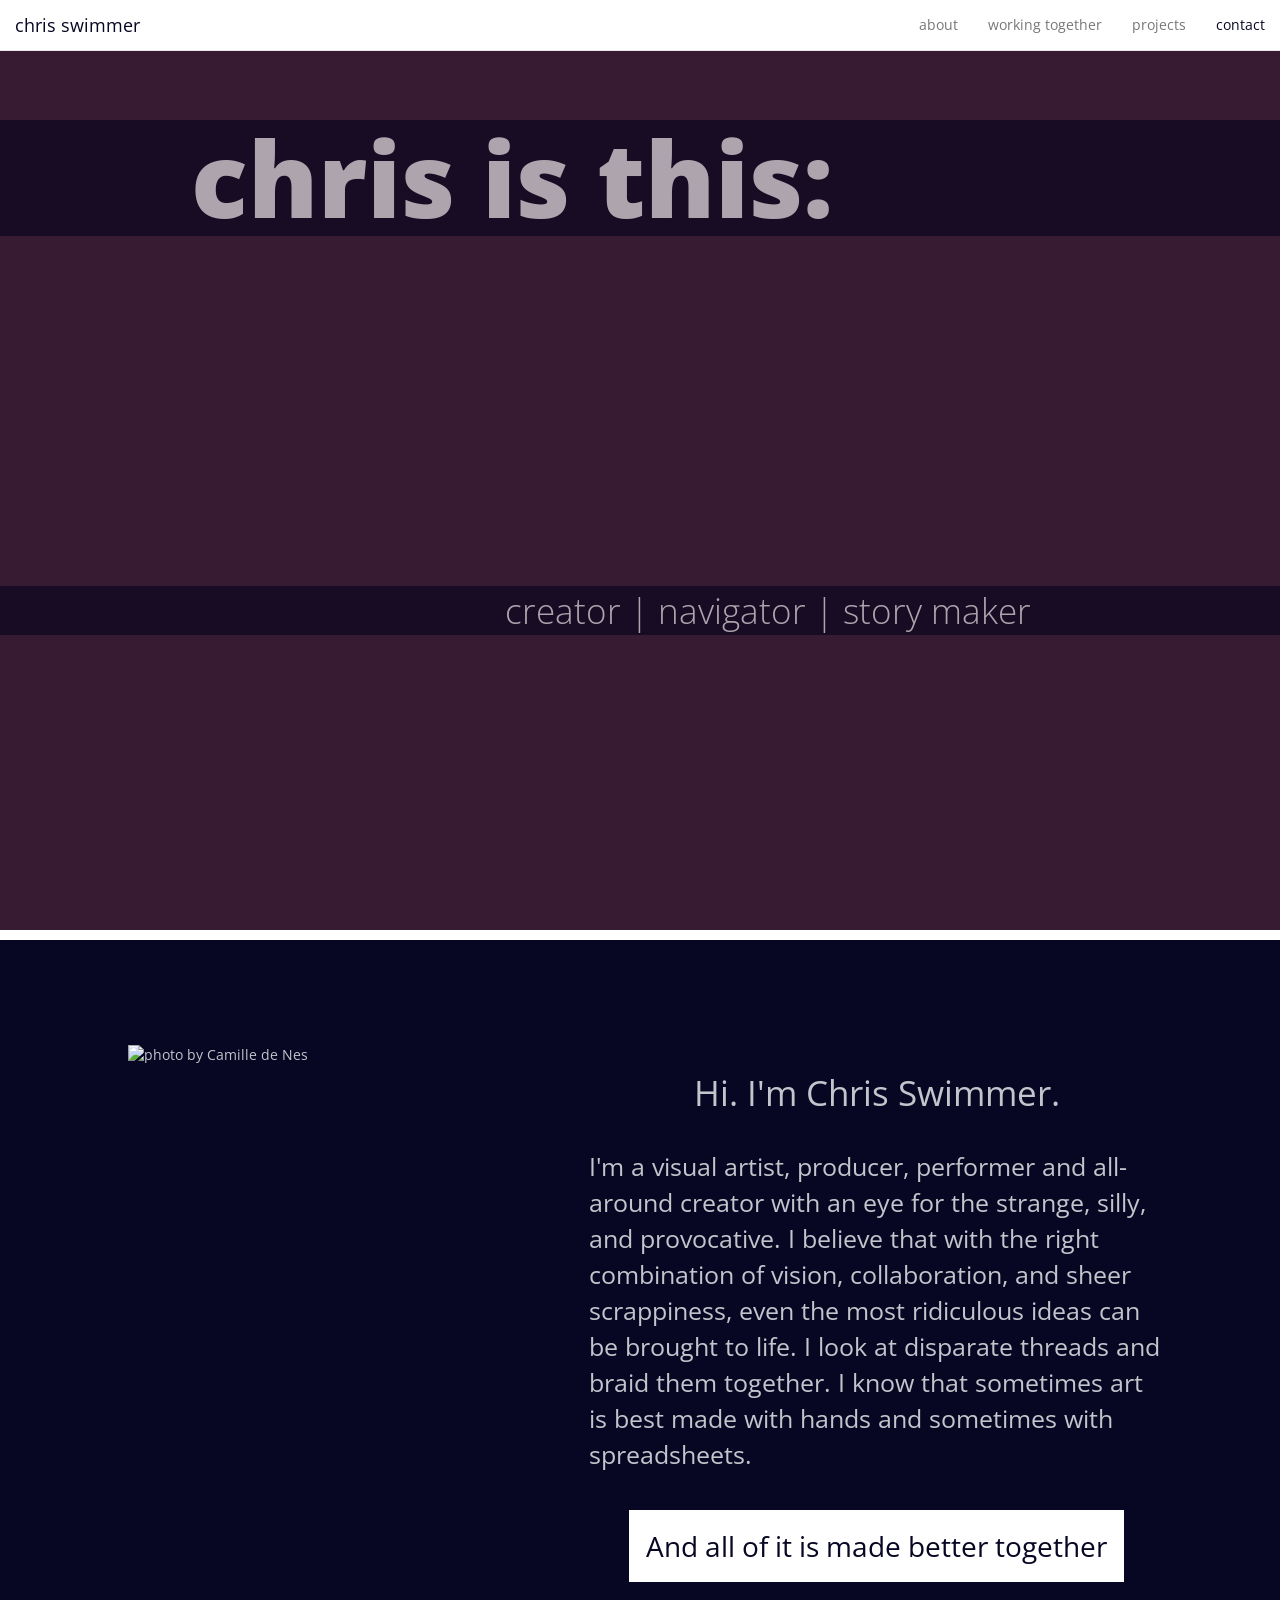
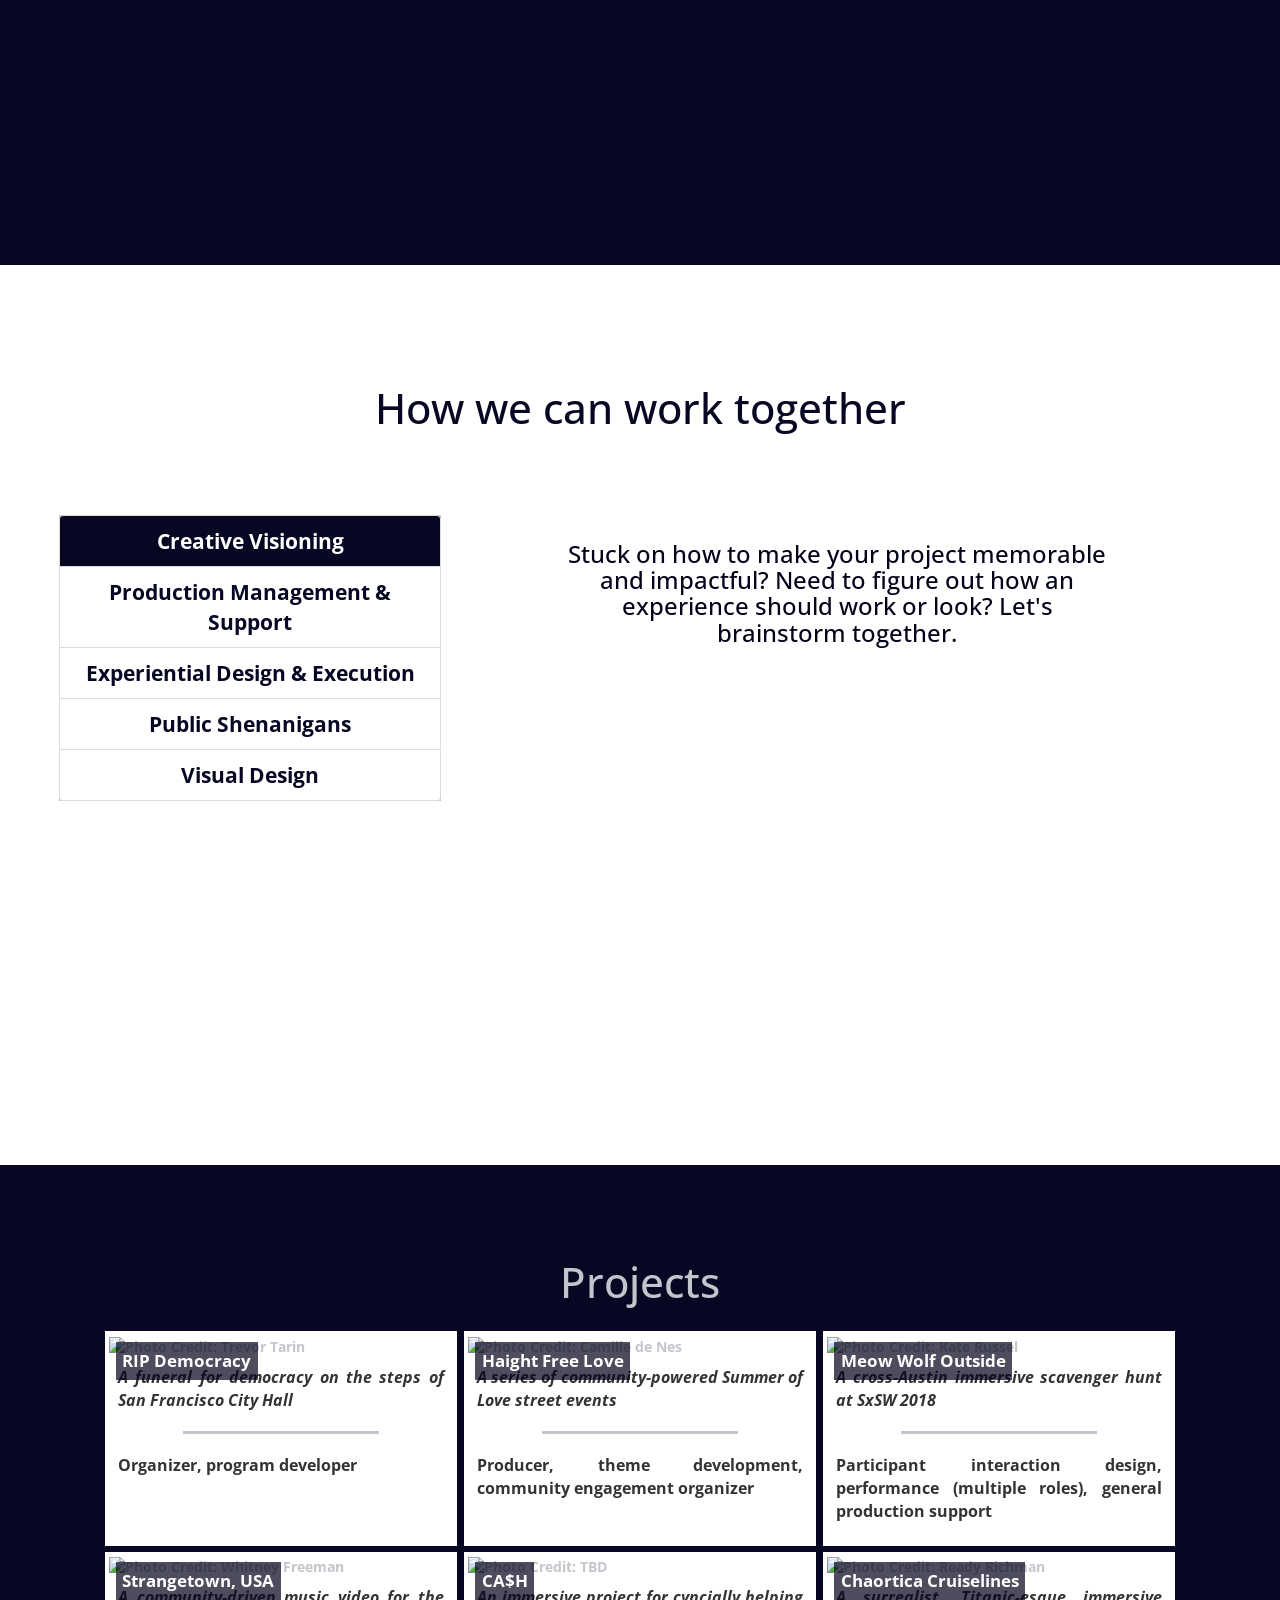
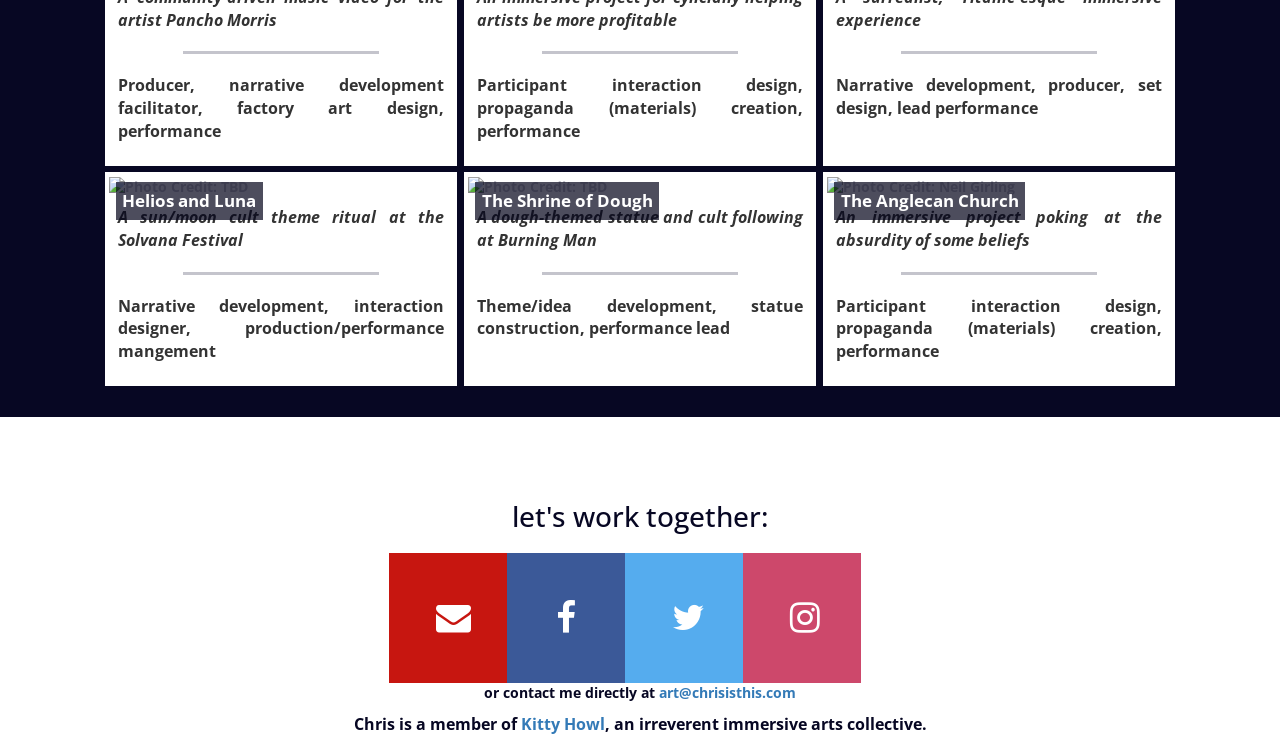
==== index.html @ 11304b09 "Mobile updates" ====
<!doctype html>
<html lang="">
    <head>
        <meta charset="utf-8">
        <meta http-equiv="x-ua-compatible" content="ie=edge">
        <title>Chris Swimmer</title>
        <meta name="description" content="">
        <meta name="viewport" content="width=device-width, initial-scale=1">
        <link rel="stylesheet" href="https://maxcdn.bootstrapcdn.com/bootstrap/3.3.7/css/bootstrap.min.css">
        <link rel="stylesheet" href="https://cdnjs.cloudflare.com/ajax/libs/font-awesome/4.7.0/css/font-awesome.min.css">
        <link rel="stylesheet" href="index.css">
        <style>
            @import url(https://fonts.googleapis.com/css?family=Bree+Serif|Open+Sans|Russo+One|Orbitron:400,900);


        </style>
    </head>
    <body>

      <!-- NAV BAR -->
      <nav class="navbar navbar-default navbar-fixed-top" role="navigation">
        <div class="container-fluid">
          <!-- Brand and toggle get grouped for better mobile display -->
          <div class="navbar-header">
            <button type="button" class="navbar-toggle" data-toggle="collapse" data-target="#navbar-collapse-main">
              <span class="sr-only">Toggle navigation</span>
              <span class="icon-bar"></span>
              <span class="icon-bar"></span>
              <span class="icon-bar"></span>
            </button>
            <a class="navbar-brand" href="#home" style="color: #070723">chris swimmer</a>
          </div>
          <div class="collapse navbar-collapse" id="navbar-collapse-main">
            <ul class="nav navbar-nav navbar-right">
              <li><a href="#about">about</a></li>
              <li><a href="#work-together">working together</a></li>
              <li><a href="#projects">projects</a></li>
              <li><a href="#contact" style="color: #070723">contact</a></li>
            </ul>
          </div><!-- /.navbar-collapse -->
        </div><!-- /.container-fluid -->
      </nav>

      <!-- MAIN -->
      <div class="container-fluid main-bg text-center page-header pad-section" style="position: relative;">
          <div class="band">
            <h1>chris is this:</h1>
          </div>

          <div class="band">
            <p class="lead">creator |  navigator |  story maker</p>
          </div>
      </div>

      <!-- ABOUT -->
      <div id="about" class="pad-section">
          <div class="side-image">
              <img src="https://i.imgur.com/6RZZF9p.jpg" title="photo by Camille de Nes" />
          </div>
          <div class="about-text">
              <p class="text-center about-hi">Hi. I'm Chris Swimmer.</p>
              <br>
              <p class="about-bio">I'm a visual artist, producer, performer and all-around creator with
                      an eye for the strange, silly, and provocative. I believe that with the right
                      combination of vision, collaboration, and sheer scrappiness, even the most ridiculous
                      ideas can be brought to life. <span class="about-extra">I look at disparate threads and braid them together.
                       I know that sometimes art is best made with hands and sometimes with spreadsheets.</span></p>
             <div class="row text-center about-make-div">
               <a class="about-make-together" href="#contact">And all of it is made better together</a>
             </div>
             <div class="row text-center about-make-mobile">
               <a class="about-make-together" href="#contact">Let's work together</a>
             </div>
          </div>
      </div>

      <!-- WORK TOGETHER -->
      <div id="work-together" class="container chaortica-content text-center center-block pad-section row">
        <div class="row text-center fancy-font">
          <div  class="pad-section">
            <div class="container">
              <h2 class="work-header">How we can work together</h2>
              <div class="row">
                <div class="col-sm-4">
                  <ul id="action-steps" class="list-group list-group-flush">
                    <li id="stepOne" onclick="clickHide()" class="list-group-item active-li">Creative Visioning</li>
                    <li id="stepTwo" onclick="clickHide()" class="list-group-item">Production Management & Support</li>
                    <li id="stepThree" onclick="clickHide()" class="list-group-item">Experiential Design & Execution</li>
                    <li id="stepFour" onclick="clickHide()" class="list-group-item">Public Shenanigans</li>
                    <li id="stepFive" onclick="clickHide()" class="list-group-item">Visual Design</li>
                </div>
                <div class="action-detail col-sm-7"style="padding-left: 10%">
                  <div id="stepLongOne" class="display-long">
                    <h3>Stuck on how to make your project memorable and impactful? Need to figure
                    out how an experience should work or look? Let's brainstorm together.</h3>
                  </div>
                  <div id="stepLongTwo" class="display-hide">
                    <h3>The successful execution of a creative project often requires substantial coordination.
                    With my background in business and management, I know how to corral the people, conjure
                    the spreadsheets, and do what it takes to get it done.</h3>
                  </div>
                  <div id="stepLongThree" class="display-hide">
                    <h3>From intimate workshops to large-scale festivals, I thrive on designing experiences
                    that engage and delight participants in unexpected ways. </h3>
                  </div>
                  <div id="stepLongFour" class="display-hide">
                    <h3>Our world is facing innumerable challenges and can be hard to get people's attention
                    on the issues that really matter. Want to engage people publicly and politically?
                    Let's take shenanigans to the streets.</h3>
                  </div>
                  <div id="stepLongFive" class="display-hide">
                    <h3>Illustrations, designs, schematics - I can make pretty things digitally and with my hands</h3>
                  </div>
                </div>
              </div>
            </div>
          </div>
        </div>
      </div>

      <!-- PROJECTS -->
      <div id="projects" class="container chaortica-content text-center center-block row fancy-font">
        <h2 class="text-center">Projects</h2>
        <div class="centered">
            <section class="cards">
                <article class="card">
                  <div class="thumbnail">
                    <div class="thumbnail-container">
                      <div class='img-overlay' style="font-size: 1.2em">RIP Democracy</div>
                        <img src="https://i.imgur.com/WsahVy0.jpg" class="img-thumbnail" title="Photo Credit: Trevor Tarin"/>
                    </div>
                      <div class="caption">
                        <p class="small"><i>A funeral for democracy on the steps of San Francisco City Hall</i> </p>
                        <hr />
                        <p class="small">Organizer, program developer</p>
                    </div>
                  </div>
                </article><!-- /card-four -->

                <article class="card">
                  <div class="thumbnail">
                    <div class="thumbnail-container">
                      <div class='img-overlay' style="font-size: 1.2em">Haight Free Love</div>
                        <img src="https://i.imgur.com/jGo3jaC.png" class="img-thumbnail" title="Photo Credit: Camille de Nes"/>
                    </div>
                      <div class="caption">
                        <p class="small"><i>A series of community-powered Summer of Love street events</i> </p>
                        <hr />
                        <p class="small">Producer, theme development, community engagement organizer</p>
                    </div>
                  </div>
                </article><!-- /card-four -->

                <article class="card">
                  <div class="thumbnail">
                      <div class="thumbnail-container">
                        <div class='img-overlay' style="font-size: 1.2em">Meow Wolf Outside</div>
                        <img src="https://i.imgur.com/01Db3J8.jpg" class="img-thumbnail" title="Photo Credit: Kate Russel" />
                      </div>
                      <div class="caption">
                          <p class="small"><i>A cross-Austin immersive scavenger hunt at SxSW 2018</i> </p>
                          <hr />
                          <p class="small">Participant interaction design, performance (multiple roles), general production support</p>
                      </div>
                  </div>
                </article>

                <article class="card">
                  <div class="thumbnail">
                    <div class="thumbnail-container">
                      <div class='img-overlay' style="font-size: 1.2em">Strangetown, USA</div>
                      <img src="https://i.imgur.com/f7RfK26.jpg" class="img-thumbnail" title="Photo Credit: Whitney Freeman" />
                    </div>
                      <div class="caption">
                        <p class="small"><i>A community-driven music video for the artist Pancho Morris</i> </p>
                        <hr />
                        <p class="small">Producer, narrative development facilitator, factory art design, performance</p>
                    </div>
                  </div>
                </article>

                <article class="card">
                  <div class="thumbnail">
                    <div class="thumbnail-container">
                      <div class='img-overlay' style="font-size: 1.2em">CA$H</div>
                      <img src="https://i.imgur.com/DBPDEEJ.png" class="img-thumbnail" title="Photo Credit: TBD"/>
                    </div>
                      <div class="caption">
                        <p class="small"><i>An immersive project for cyncially helping artists be more profitable</i> </p>
                        <hr />
                        <p class="small">Participant interaction design, propaganda (materials) creation, performance</p>
                    </div>
                  </div>
                </article><!-- /card-three -->

                <article class="card">
                  <div class="thumbnail">
                    <div class="thumbnail-container">
                      <div class='img-overlay' style="font-size: 1.2em">Chaortica Cruiselines</div>
                      <img src="https://i.imgur.com/bv3lKNC.png" class="img-thumbnail" title="Photo Credit: Ready Richman" />
                    </div>
                      <div class="caption">
                        <p class="small"><i>A surrealist, Titanic-esque immersive experience</i> </p>
                        <hr />
                        <p class="small">Narrative development, producer, set design, lead performance</p>
                    </div>
                  </div>
                </article><!-- /card-four -->

                <article class="card">
                  <div class="thumbnail">

                    <div class="thumbnail-container">
                      <div class='img-overlay' style="font-size: 1.2em">Helios and Luna</div>
                      <img src="https://i.imgur.com/wAvqrvm.jpg" class="img-thumbnail" title="Photo Credit: TBD"/>

                    </div>

                      <div class="caption">

                        <p class="small"><i>A sun/moon cult theme ritual at the Solvana Festival</i> </p>
                        <hr />
                        <p class="small">Narrative development, interaction designer, production/performance mangement</p>
                    </div>
                  </div>
                </article><!-- /card-four -->

                <article class="card">
                  <div class="thumbnail">
                    <div class="thumbnail-container">
                      <div class='img-overlay' style="font-size: 1.2em">The Shrine of Dough</div>
                      <img src="https://i.imgur.com/mzwoE7Z.jpg" class="img-thumbnail" title="Photo Credit: TBD" />

                    </div>

                      <div class="caption">

                          <p class="small"><i>A dough-themed statue and cult following at Burning Man</i> </p>
                          <hr />
                          <p class="small">Theme/idea development, statue construction, performance lead</p>
                      </div>
                  </div>
                </article><!-- /card-four -->

                <article class="card">
                  <div class="thumbnail">
                    <div class="thumbnail-container">
                      <div class='img-overlay' style="font-size: 1.2em">The Anglecan Church</div>
                      <img src="https://i.imgur.com/uq4w7li.jpg" class="img-thumbnail" title="Photo Credit: Neil Girling"/>

                    </div>

                      <div class="caption">

                          <p class="small"><i>An immersive project poking at the absurdity of some beliefs</i> </p>
                          <hr />
                          <p class="small">Participant interaction design, propaganda (materials) creation, performance</p>
                      </div>
                  </div>
                </article><!-- /card-four -->

                <!--- old stuff
                <article class="card">
                  <div class="thumbnail">
                    <div class="thumbnail-container">
                      <div class='img-overlay' style="font-size: 1.2em">No Party Party</div>
                      <img src="https://i.imgur.com/FfbdrDC.jpg" class="img-thumbnail" alt="Photo Credit: Ad Naka" />

                    </div>

                      <div class="caption">

                          <p class="small"><i>An immersive project for a Take 3 event</i> </p>
                          <hr />
                          <p class="small">Participant interaction design, propaganda (materials) creation, performance</p>
                      </div>
                  </div>
                </article>
                -->
            </section>
        </div>
      </div>

      <!-- CONTACT -->
      <div id="contact" class="container chaortica-content text-center center-block row fancy-font">
          <div >
            <h2 class="text-center">let's work together:</h2>
            <div class="row centered contact-row">
              <a href="mailto:art@chrisisthis.com" class="fa fa-envelope"></a>
              <a href="https://www.facebook.com/chrisrswimmer" class="fa fa-facebook"></a>
              <a href="https://twitter.com/chrisrswimmer" class="fa fa-twitter"></a>
              <a href="https://www.instagram.com/chris_isthis" class="fa fa-instagram"></a>
            </div>
            <div class="text-center">
              <p class="fancy-font">or contact me directly at <a href="mailto:art@chrisisthis.com">art@chrisisthis.com</a></p>
            </div>
          </div>

          <!-- Footer -->
          <div>
              <p class="small text-muted text-center">
                  Chris is a member of <a href="http://kittyhowl.com" target="_blank">Kitty Howl</a>, an irreverent immersive arts collective.
              </p>
          </div>

        </div>



      <!-- Scripts -->
      <script src='https://cdnjs.cloudflare.com/ajax/libs/jquery/3.2.1/jquery.min.js'></script>
      <script src="https://maxcdn.bootstrapcdn.com/bootstrap/3.3.7/js/bootstrap.min.js"></script>
      <script  src="index.js"></script>

    </body>
</html>
---- index.css ----
html, body {
  font-family: "Open Sans",Helvetica,Arial,sans-serif;
  font-weight: 400;
  color: #c4c4cc;
  background-color: #070723;
  height: 100%;
}

.chaortica-content {
    padding: 20px 50px 0 50px;
    text-align: justify;
    font-size: 1.5em;
    font-weight: 400;
}

.thumbnail {
  margin-bottom: 0px;
  border-radius: 0px;
  border: none;
}
.col-xs-6, .col-sm-4, .col-md-4 {
  padding-left: 4px;
  padding-right: 4px;
  padding-bottom: 8px;
}
.img-thumbnail {
  padding: 0px;
  border: none;
  border-radius: 0px;
}


/******* UNIVERSAL *******/
.main-bg {
    color: white;
    height: 500px;
    width: 100%;
    font-family: 'Open Sans', sans-serif !important;
    /*text-shadow: -2px -2px 0 black, 2px -2px 0 black, -2px 2px 0 black, 2px 2px 0 black;*/
    background: url(https://i.imgur.com/YHAwYdI.png?1);
    background-size: cover;
    background-repeat: no-repeat;
    background-position: 50% 50%;
    padding: 40px 50px 50px 50px;
    background-color: #361B32;
    border-bottom: 10px solid #ffffff;
    border-top: 10px solid #c4c4cc;
}

  h1 {
      font-size: 7.5em;
      font-weight: 900;
      color: #fff ; /* same as background */
      /*background: #1a1a1a;*/
      -webkit-background-clip: text;
      -webkit-text-stroke: 5px transparent;
      opacity: 1;
      padding-right: 20%
  }
  hr {
      background: #c4c4cc;
      height: 3px;
      border: none;
      width: 60%;
  }
  .fancy-font {
      font-family: 'Open Sans', sans-serif;
      font-size: 1em;
      font-weight: bold;
  }
  h2 {
    font-size: 2em;
    padding-bottom: 0.4em;
  }
  .pad-section {
    padding: 50px 0;
    height: 100%
  }
  .navbar {
    background: white;
    color: #070723
  }


/******* MAIN *******/

  .band {
    width: 100%;
    background-color: #03031a;
    opacity: 0.6;
  }
  p.lead {
      margin-top: 10em;
      font-size: 3.5rem;
      padding-left: 20%
  }
  p.small {
      font-size: 1.6rem;
  }



/******* ABOUT *******/
  #about {
      width: 100%;
      display: inline-block;
      padding-left: 10%
  }
  #about .about-text {
      width: 60%;
      height: auto;
      float: left;
      padding-left: 10%;
      padding-top: 5%

  }
  #about .about-text h3 {
      margin: 0;
      padding: 0;
      display: block;
      text-align: center
  }
  #about .about-hi {
    font-size: 2.5em
  }
  #about .about-bio {
    font-size: 1.8em;
    padding-bottom: 1em
  }
  #about .side-image {
      width: 30%;
      height: 100%;
      float: left;
      padding-top: 3%
  }

  #about .side-image img {
    display: block;
    height: auto;
    max-width: 100%;
  }
  #about .about-make-div {
    margin-top: 5%
  }
  #about .about-make-together {
    font-size: 2em;
    border: 3px solid #ffffff;
    padding: 0.5em;
    color:#070723;
    background-color: #ffffff;
    border-radius: none !important
  }
  #about .about-make-together:hover {
    background-color: #c4c4cc;
    cursor: pointer;
    text-decoration: none;
    color: #03031a
  }
  #about .about-make-mobile {
    display: none;
  }
  .something-weird {
    color: #c4c4cc;
    font-size: 1em;
  }
  .something-weird:hover {
    text-decoration: none;
    color: #03031a
    border: 5px solid #ffffff;
    padding: 0px -5px 0px -5px;
  }



/******* WORK TOGETHER *******/
 #work-together {
   background-color: #ffffff;
   width: 100%;
   color: #070723
 }
  #action-steps {
    margin-top: 15%;
    background-color: #c4c4cc;
    color: #070723;
  }
  .active-li {
    background-color: #070723 !important;
    color: #ffffff;
  }
  .display-long {
    display: block;
    margin-top: 15%;
    color: #03031a
  }
  .display-hide {
    display: none;
  }
  .subtext {
    padding-bottom: 5%
  }
  #work-together div div ul li {
    cursor: pointer
  }



/******* PROJECTS *******/

  .cards {
    display: flex;
    flex-wrap: wrap;
    justify-content: space-between;
  }
  .card {
    background-color: white;
    margin-bottom: 0.4em;
  }

  .img-overlay {
    position: absolute;
    padding: 0.4em;
    margin-left: 0.4em;
    margin-top: 0.4em;
    color: #fff;
    background-color: #03031a;
    opacity: 0.7;

  }
  #projects h2 {
    font-size: 3em;
    padding-top: 5%
  }


/******* CONTACT *******/

.fa {
    padding: 4%;
    font-size: 2.5em !important;
    width: 10%;

    text-align: center;
    text-decoration: none;
}
.fa:hover {
    opacity: 0.7;
    color: black;
    text-decoration: none;
}
.fa-envelope {
    background: #c71610;
    color: white;
}
.fa-facebook {
    background: #3B5998;
    color: white;
}
.fa-twitter {
  background: #55ACEE;
  color: white;
}
.fa-instagram {
  background: #cd486b;
  color: white;
}
#contact {
  background: #ffffff;
  width: 100%;
  margin-top: 2%;
  padding-top: 5%;
}
.centered {
  display:flex;
  justify-content: center;
  align-items:center;
  width:100%
}
#contact div p, #contact div h2 {
  color: #070723 !important;
}


/******* MOBILE *******/

  /* Medium Screen */
  @media screen and (min-width: 35em) and (max-width: 60em) {
    .card {
      flex: 0 1 calc(50% - 0.1em);
    }
    .fa {
      font-size: 1em;
    }
    h1 {
      font-size: 7em;
      padding-right: 0;
    }
    p.lead {
      margin-top: 11em;
      font-size: 3rem;
      padding-left:0
    }
  }
  /* Small Screen */
  @media screen and (max-width: 35em) {
    .card {
      flex: 0 1 calc(100% - 0.1em);
    }
    .fa {
      font-size: 0.7em;
    }
    h1 {
      font-size: 7em;
      padding-right: 0;
    }

    p.lead {
      margin-top: 12em;
      font-size: 2rem;
      padding-left:0
    }
    #about .about-hi {
      font-size: 1.5em !important
    }
    #about .about-make-div {
      display: none;
    }
    #about .about-make-mobile {
      display: inline-block;
    }
    #about .about-make-together {
      font-size: 1.2em;
      margin-left: 2em;
    }
    #about .about-bio {
      font-size: 1.2em;
      padding-bottom: 4em
    }
    #about .about-extra{
      display: none
    }
    #about .side-image {
      display: none
    }
    #about .about-text {
      width: 90%
    }
    #work-together {
      padding-top:0px;
    }
    .work-header {
      font-size: 1.2em;
      width: 95%;
      margin-top: -5%;
      margin-bottom: -10%
    }
    #action-steps {
      font-size: .8em
    }
    .action-detail {
      width: 95%;
      padding-left: 7% !important;
      margin-top: -25px;
    }
    .action-detail .display-long {
      margin-top: 0px
    }

    .action-detail div h3 {
      padding-top: 0px;
      font-size: 0.7em
    }
    #projects h2 {
      font-size: 2em
    }
    .fa {
        padding:10%;

        font-size: 1.5em !important;
        width: 30%;

    }
    .contact-row {
      margin-left: 2%
    }

  }
  /* Large Screen -- for the cards only*/
  @media screen and (min-width: 60em) {
     .card {
       flex: 0 1 calc(33% - 0.1em);
     }
     .fa {
       font-size: 1.5em;
     }
  }
  @media(max-width: 500px) {
      .main-bg h1 {
          font-size: 3em;
      }
  }
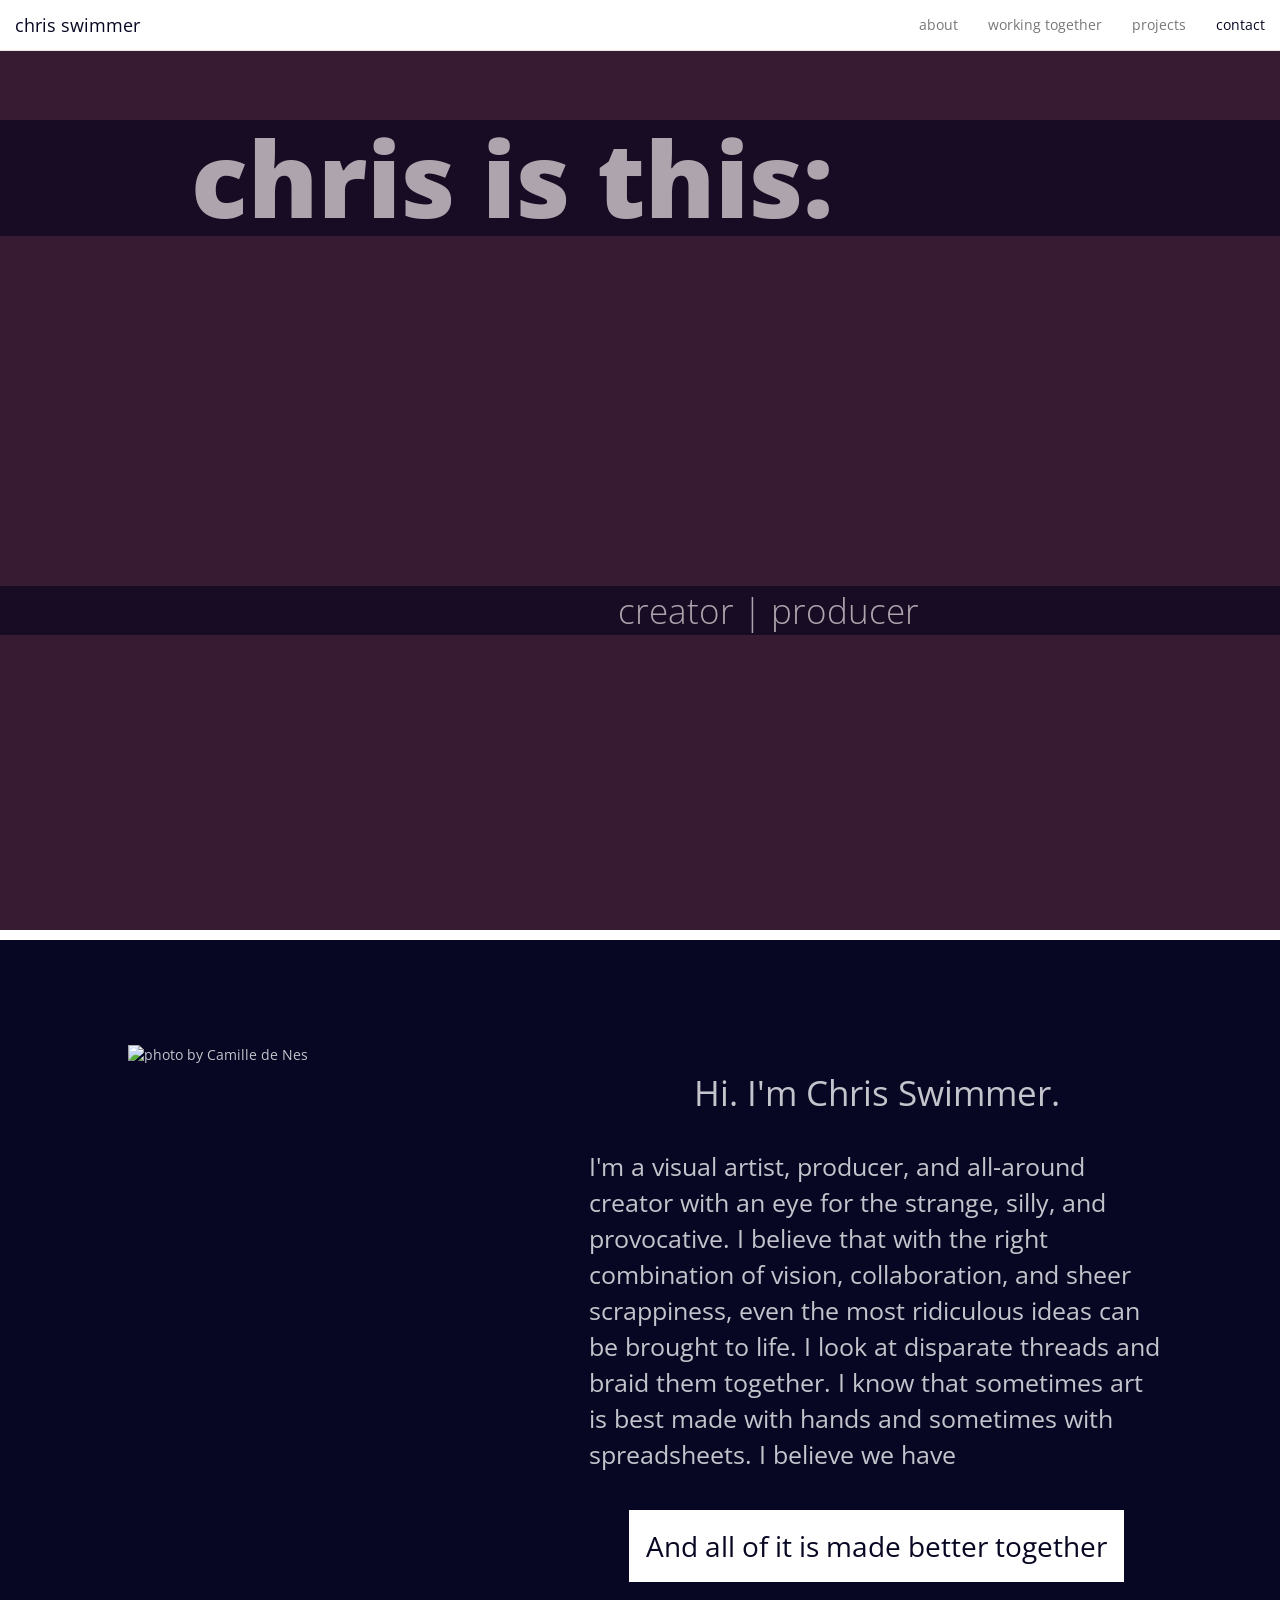
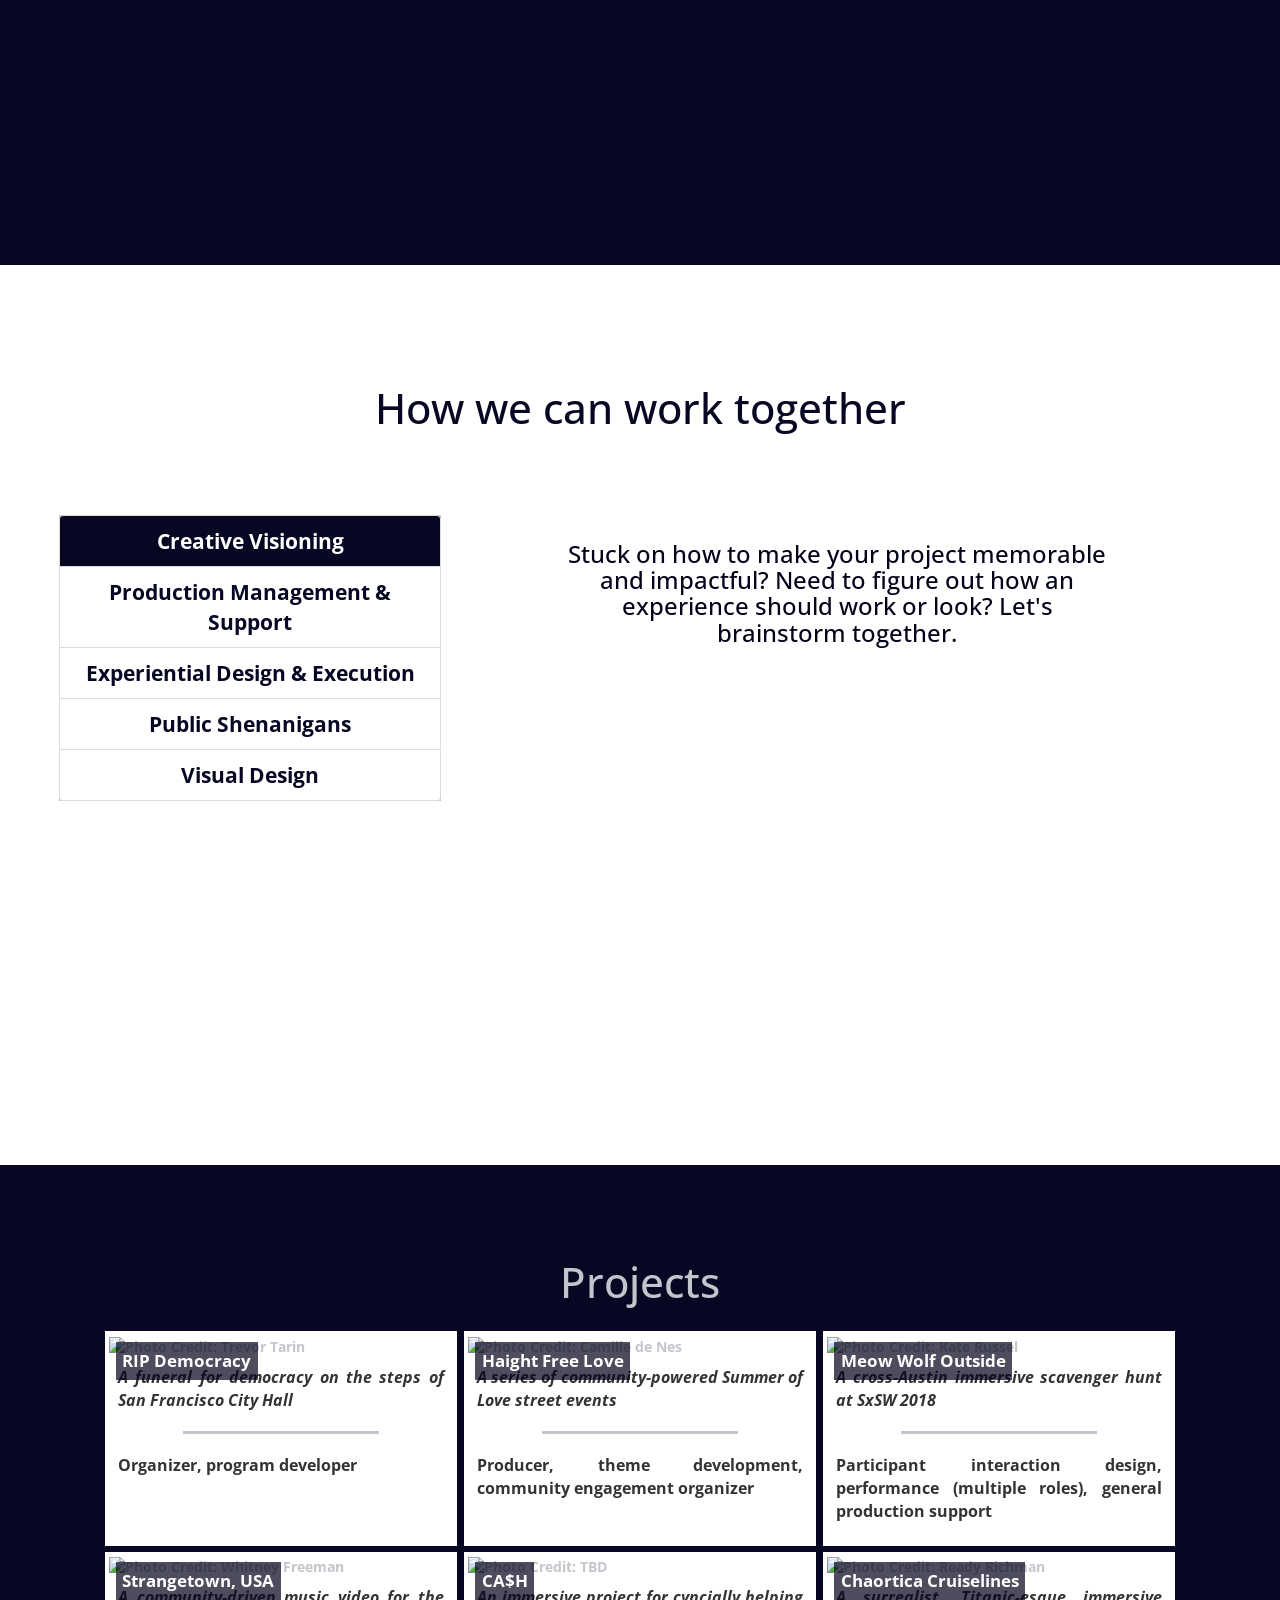
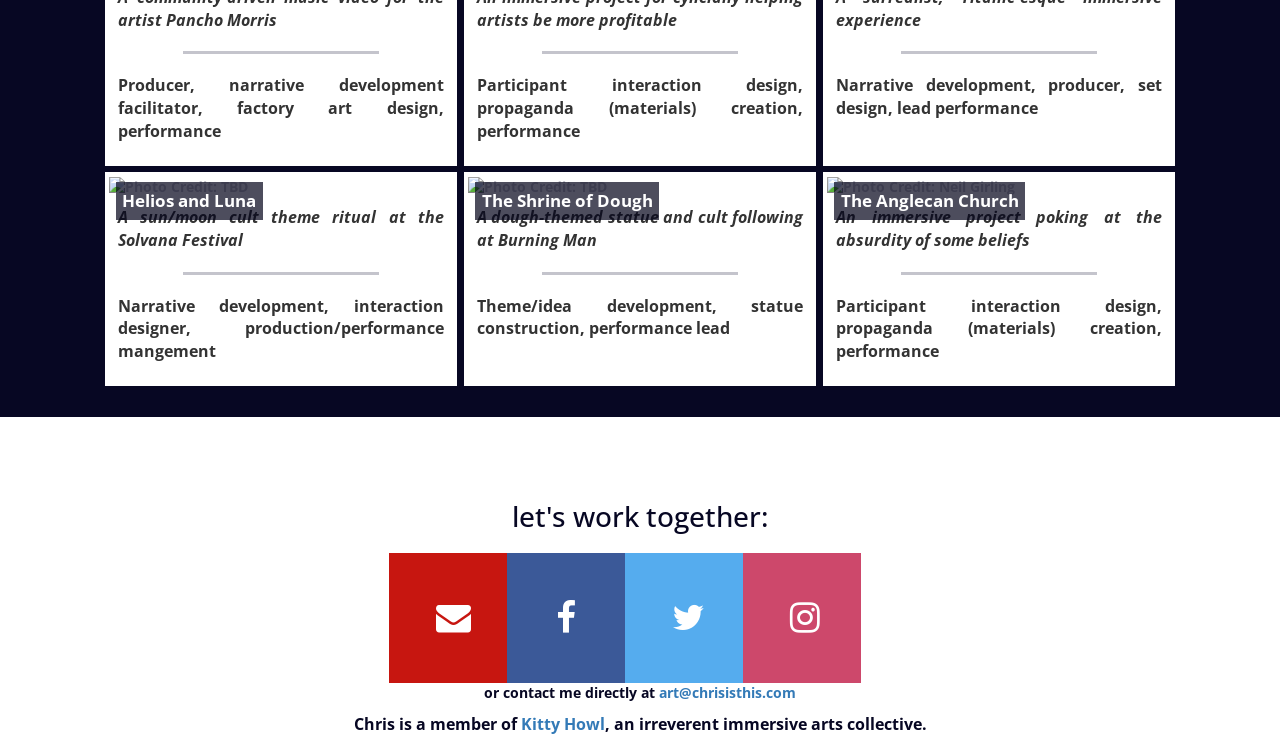
==== commit 818c969c: "Update index.html" ====
--- a/index.html
+++ b/index.html
@@ -14,6 +14,16 @@
 
 
         </style>
+        <!-- Global site tag (gtag.js) - Google Analytics -->
+<script async src="https://www.googletagmanager.com/gtag/js?id=UA-46108333-1"></script>
+<script>
+  window.dataLayer = window.dataLayer || [];
+  function gtag(){dataLayer.push(arguments);}
+  gtag('js', new Date());
+
+  gtag('config', 'UA-46108333-1');
+</script>
+
     </head>
     <body>
 
@@ -48,7 +58,7 @@
           </div>
 
           <div class="band">
-            <p class="lead">creator |  navigator |  story maker</p>
+            <p class="lead">creator | producer</p>
           </div>
       </div>
 
@@ -60,11 +70,11 @@
           <div class="about-text">
               <p class="text-center about-hi">Hi. I'm Chris Swimmer.</p>
               <br>
-              <p class="about-bio">I'm a visual artist, producer, performer and all-around creator with
+              <p class="about-bio">I'm a visual artist, producer, and all-around creator with
                       an eye for the strange, silly, and provocative. I believe that with the right
                       combination of vision, collaboration, and sheer scrappiness, even the most ridiculous
                       ideas can be brought to life. <span class="about-extra">I look at disparate threads and braid them together.
-                       I know that sometimes art is best made with hands and sometimes with spreadsheets.</span></p>
+                       I know that sometimes art is best made with hands and sometimes with spreadsheets. I believe we have </span></p>
              <div class="row text-center about-make-div">
                <a class="about-make-together" href="#contact">And all of it is made better together</a>
              </div>
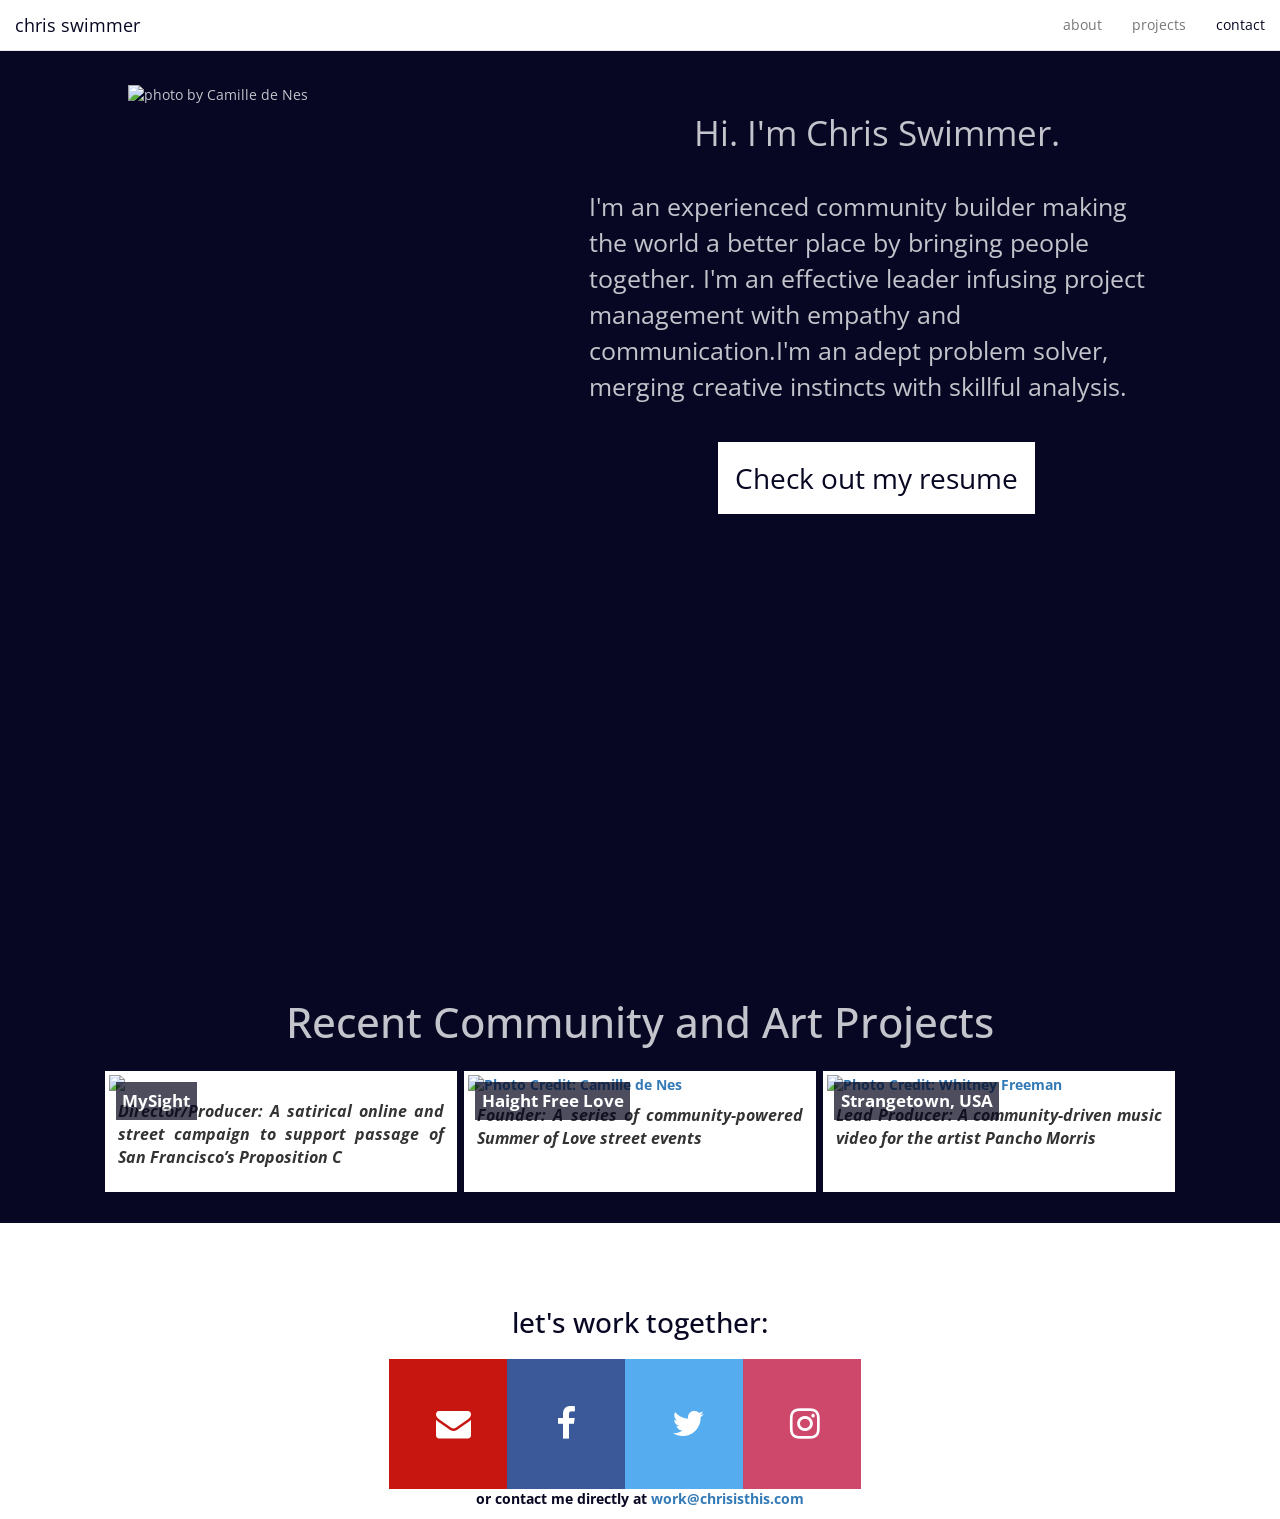
==== commit 54575140: "simplifying for worksies" ====
--- a/index.html
+++ b/index.html
@@ -43,7 +43,6 @@
           <div class="collapse navbar-collapse" id="navbar-collapse-main">
             <ul class="nav navbar-nav navbar-right">
               <li><a href="#about">about</a></li>
-              <li><a href="#work-together">working together</a></li>
               <li><a href="#projects">projects</a></li>
               <li><a href="#contact" style="color: #070723">contact</a></li>
             </ul>
@@ -51,7 +50,7 @@
         </div><!-- /.container-fluid -->
       </nav>
 
-      <!-- MAIN -->
+      <!-- MAIN
       <div class="container-fluid main-bg text-center page-header pad-section" style="position: relative;">
           <div class="band">
             <h1>chris is this:</h1>
@@ -61,7 +60,7 @@
             <p class="lead">creator | producer</p>
           </div>
       </div>
-
+-->
       <!-- ABOUT -->
       <div id="about" class="pad-section">
           <div class="side-image">
@@ -70,13 +69,12 @@
           <div class="about-text">
               <p class="text-center about-hi">Hi. I'm Chris Swimmer.</p>
               <br>
-              <p class="about-bio">I'm a visual artist, producer, and all-around creator with
-                      an eye for the strange, silly, and provocative. I believe that with the right
-                      combination of vision, collaboration, and sheer scrappiness, even the most ridiculous
-                      ideas can be brought to life. <span class="about-extra">I look at disparate threads and braid them together.
-                       I know that sometimes art is best made with hands and sometimes with spreadsheets. I believe we have </span></p>
+              <p class="about-bio">I'm an experienced community builder making the world a better
+                place by bringing people together. I'm an effective leader infusing project
+                management with empathy and communication.I'm an adept problem solver,
+                merging creative instincts with skillful analysis.</p>
              <div class="row text-center about-make-div">
-               <a class="about-make-together" href="#contact">And all of it is made better together</a>
+               <a class="about-make-together" href="https://drive.google.com/open?id=1eiIlOdvrQEKPHcIy501SNsIRYKBj__Rt">Check out my resume</a>
              </div>
              <div class="row text-center about-make-mobile">
                <a class="about-make-together" href="#contact">Let's work together</a>
@@ -84,7 +82,7 @@
           </div>
       </div>
 
-      <!-- WORK TOGETHER -->
+      <!-- WORK TOGETHER
       <div id="work-together" class="container chaortica-content text-center center-block pad-section row">
         <div class="row text-center fancy-font">
           <div  class="pad-section">
@@ -127,22 +125,22 @@
           </div>
         </div>
       </div>
-
+-->
       <!-- PROJECTS -->
       <div id="projects" class="container chaortica-content text-center center-block row fancy-font">
-        <h2 class="text-center">Projects</h2>
+        <h2 class="text-center">Recent Community and Art Projects</h2>
         <div class="centered">
             <section class="cards">
                 <article class="card">
                   <div class="thumbnail">
                     <div class="thumbnail-container">
-                      <div class='img-overlay' style="font-size: 1.2em">RIP Democracy</div>
-                        <img src="https://i.imgur.com/WsahVy0.jpg" class="img-thumbnail" title="Photo Credit: Trevor Tarin"/>
-                    </div>
-                      <div class="caption">
-                        <p class="small"><i>A funeral for democracy on the steps of San Francisco City Hall</i> </p>
-                        <hr />
-                        <p class="small">Organizer, program developer</p>
+                      <div class='img-overlay' style="font-size: 1.2em">MySight</div>
+                        <a href="http://mysight.me"><img src="https://i.imgur.com/Ifyb21m.png" class="img-thumbnail"/></a>
+                    </div>
+                      <div class="caption">
+                        <p class="small"><i>Director/Producer: A satirical online and street campaign to support passage of San Francisco’s Proposition C
+</i> </p>
+
                     </div>
                   </div>
                 </article><!-- /card-four -->
@@ -151,16 +149,15 @@
                   <div class="thumbnail">
                     <div class="thumbnail-container">
                       <div class='img-overlay' style="font-size: 1.2em">Haight Free Love</div>
-                        <img src="https://i.imgur.com/jGo3jaC.png" class="img-thumbnail" title="Photo Credit: Camille de Nes"/>
-                    </div>
-                      <div class="caption">
-                        <p class="small"><i>A series of community-powered Summer of Love street events</i> </p>
-                        <hr />
-                        <p class="small">Producer, theme development, community engagement organizer</p>
+                        <a href="https://www.facebook.com/HaightFreeLove/"><img src="https://i.imgur.com/jGo3jaC.png" class="img-thumbnail" title="Photo Credit: Camille de Nes"/></a>
+                    </div>
+                      <div class="caption">
+                        <p class="small"><i>Founder: A series of community-powered Summer of Love street events</i> </p>
+
                     </div>
                   </div>
                 </article><!-- /card-four -->
-
+<!-- /card-four
                 <article class="card">
                   <div class="thumbnail">
                       <div class="thumbnail-container">
@@ -173,22 +170,21 @@
                           <p class="small">Participant interaction design, performance (multiple roles), general production support</p>
                       </div>
                   </div>
+                </article> -->
+
+                <article class="card">
+                  <div class="thumbnail">
+                    <div class="thumbnail-container">
+                      <div class='img-overlay' style="font-size: 1.2em">Strangetown, USA</div>
+                      <a href="http://strangetownusa.com"><img src="https://i.imgur.com/f7RfK26.jpg" class="img-thumbnail" title="Photo Credit: Whitney Freeman" /></a>
+                    </div>
+                      <div class="caption">
+                        <p class="small"><i>Lead Producer: A community-driven music video for the artist Pancho Morris</i> </p>
+
+                    </div>
+                  </div>
                 </article>
-
-                <article class="card">
-                  <div class="thumbnail">
-                    <div class="thumbnail-container">
-                      <div class='img-overlay' style="font-size: 1.2em">Strangetown, USA</div>
-                      <img src="https://i.imgur.com/f7RfK26.jpg" class="img-thumbnail" title="Photo Credit: Whitney Freeman" />
-                    </div>
-                      <div class="caption">
-                        <p class="small"><i>A community-driven music video for the artist Pancho Morris</i> </p>
-                        <hr />
-                        <p class="small">Producer, narrative development facilitator, factory art design, performance</p>
-                    </div>
-                  </div>
-                </article>
-
+<!-- /card-fou
                 <article class="card">
                   <div class="thumbnail">
                     <div class="thumbnail-container">
@@ -201,8 +197,8 @@
                         <p class="small">Participant interaction design, propaganda (materials) creation, performance</p>
                     </div>
                   </div>
-                </article><!-- /card-three -->
-
+                </article>/card-three -->
+<!-- /card-four
                 <article class="card">
                   <div class="thumbnail">
                     <div class="thumbnail-container">
@@ -215,8 +211,8 @@
                         <p class="small">Narrative development, producer, set design, lead performance</p>
                     </div>
                   </div>
-                </article><!-- /card-four -->
-
+                </article> /card-four -->
+<!-- /card-four
                 <article class="card">
                   <div class="thumbnail">
 
@@ -233,7 +229,8 @@
                         <p class="small">Narrative development, interaction designer, production/performance mangement</p>
                     </div>
                   </div>
-                </article><!-- /card-four -->
+                </article> /card-four -->
+                <!-- /card-four
 
                 <article class="card">
                   <div class="thumbnail">
@@ -245,13 +242,12 @@
 
                       <div class="caption">
 
-                          <p class="small"><i>A dough-themed statue and cult following at Burning Man</i> </p>
-                          <hr />
-                          <p class="small">Theme/idea development, statue construction, performance lead</p>
-                      </div>
-                  </div>
-                </article><!-- /card-four -->
-
+                          <p class="small"><i>Project Lead: A dough-themed statue and cult following at Burning Man</i> </p>
+
+                      </div>
+                  </div>
+                </article> /card-four -->
+<!-- /card-four
                 <article class="card">
                   <div class="thumbnail">
                     <div class="thumbnail-container">
@@ -267,7 +263,7 @@
                           <p class="small">Participant interaction design, propaganda (materials) creation, performance</p>
                       </div>
                   </div>
-                </article><!-- /card-four -->
+                </article> -->
 
                 <!--- old stuff
                 <article class="card">
@@ -296,24 +292,24 @@
           <div >
             <h2 class="text-center">let's work together:</h2>
             <div class="row centered contact-row">
-              <a href="mailto:art@chrisisthis.com" class="fa fa-envelope"></a>
+              <a href="mailto:work@chrisisthis.com" class="fa fa-envelope"></a>
               <a href="https://www.facebook.com/chrisrswimmer" class="fa fa-facebook"></a>
               <a href="https://twitter.com/chrisrswimmer" class="fa fa-twitter"></a>
               <a href="https://www.instagram.com/chris_isthis" class="fa fa-instagram"></a>
             </div>
             <div class="text-center">
-              <p class="fancy-font">or contact me directly at <a href="mailto:art@chrisisthis.com">art@chrisisthis.com</a></p>
+              <p class="fancy-font">or contact me directly at <a href="mailto:work@chrisisthis.com">work@chrisisthis.com</a></p>
             </div>
           </div>
 
-          <!-- Footer -->
+          <!-- Footer
           <div>
               <p class="small text-muted text-center">
                   Chris is a member of <a href="http://kittyhowl.com" target="_blank">Kitty Howl</a>, an irreverent immersive arts collective.
               </p>
           </div>
 
-        </div>
+        </div> --->
 
 
 
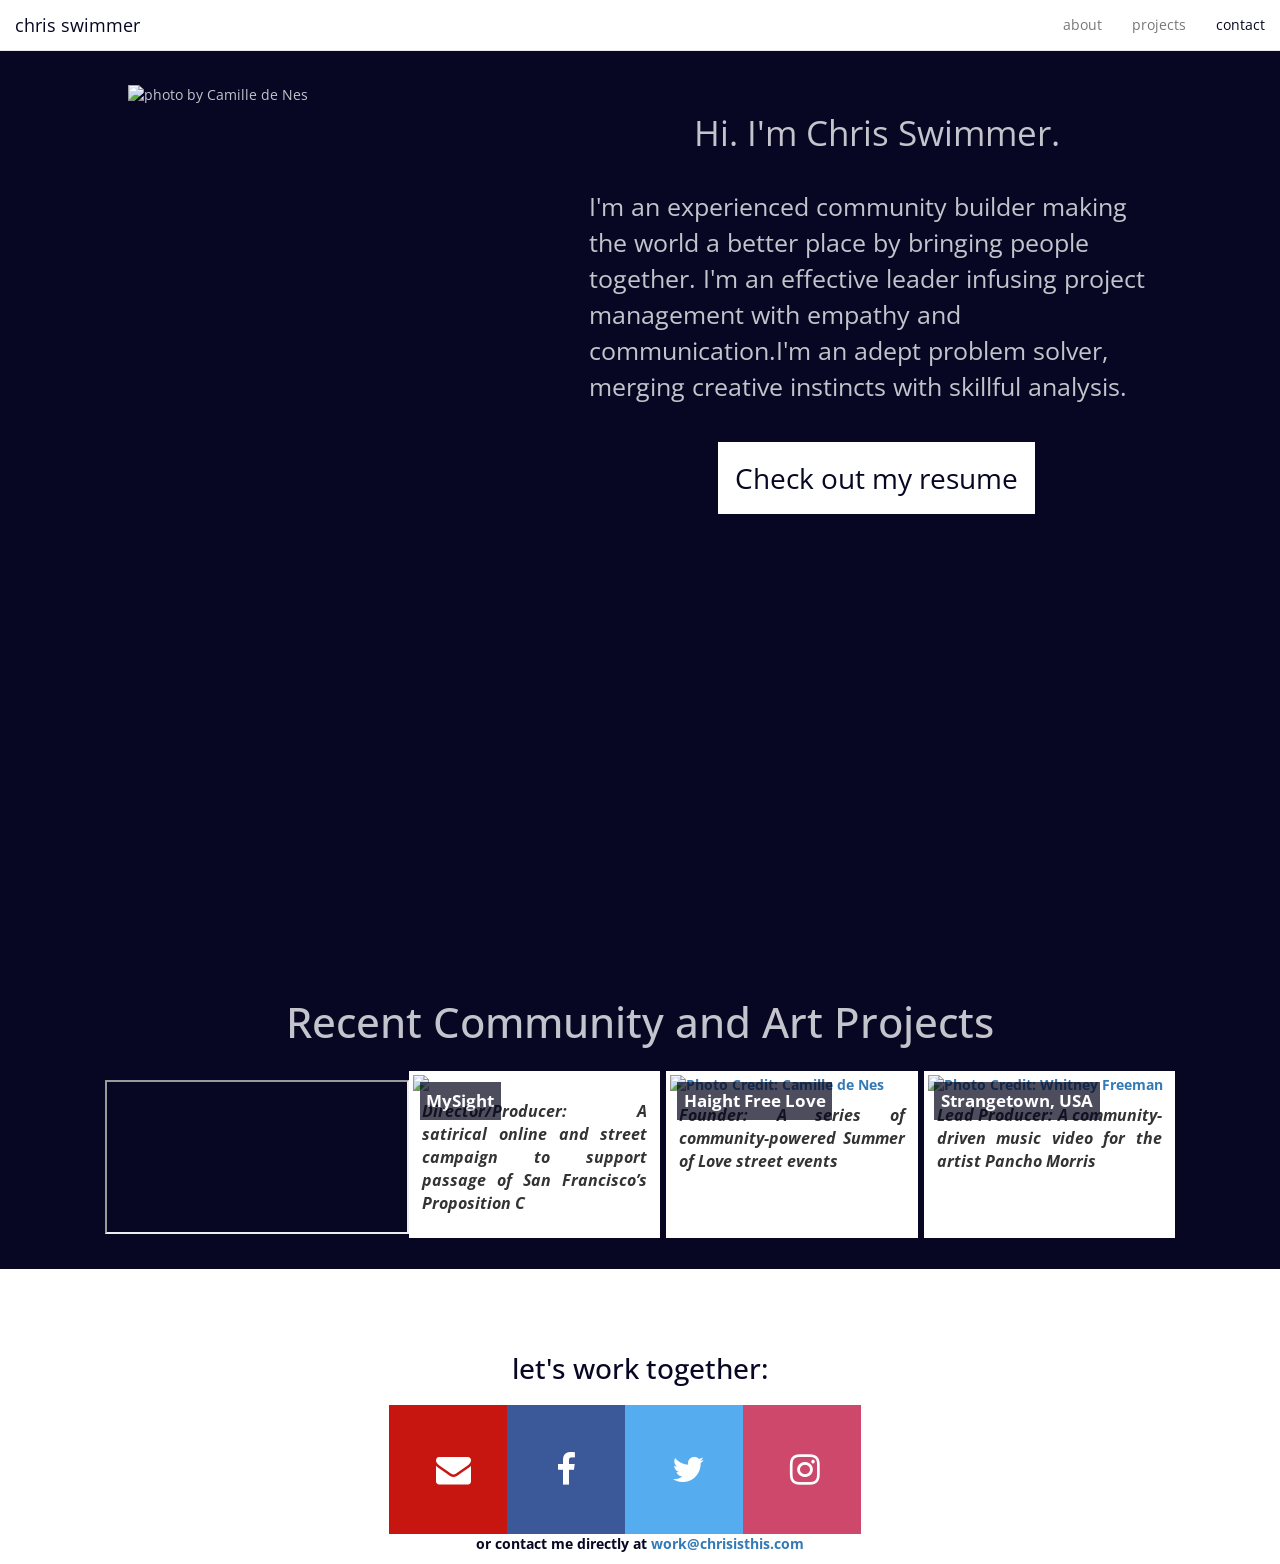
==== commit ca60a6ae: "twitch3" ====
--- a/index.html
+++ b/index.html
@@ -66,6 +66,8 @@
           <div class="side-image">
               <img src="https://i.imgur.com/6RZZF9p.jpg" title="photo by Camille de Nes" />
           </div>
+         
+
           <div class="about-text">
               <p class="text-center about-hi">Hi. I'm Chris Swimmer.</p>
               <br>
@@ -130,6 +132,9 @@
       <div id="projects" class="container chaortica-content text-center center-block row fancy-font">
         <h2 class="text-center">Recent Community and Art Projects</h2>
         <div class="centered">
+            <iframe src="https://player.twitch.tv/?channel=captnrubaduck"></iframe>
+            
+            
             <section class="cards">
                 <article class="card">
                   <div class="thumbnail">
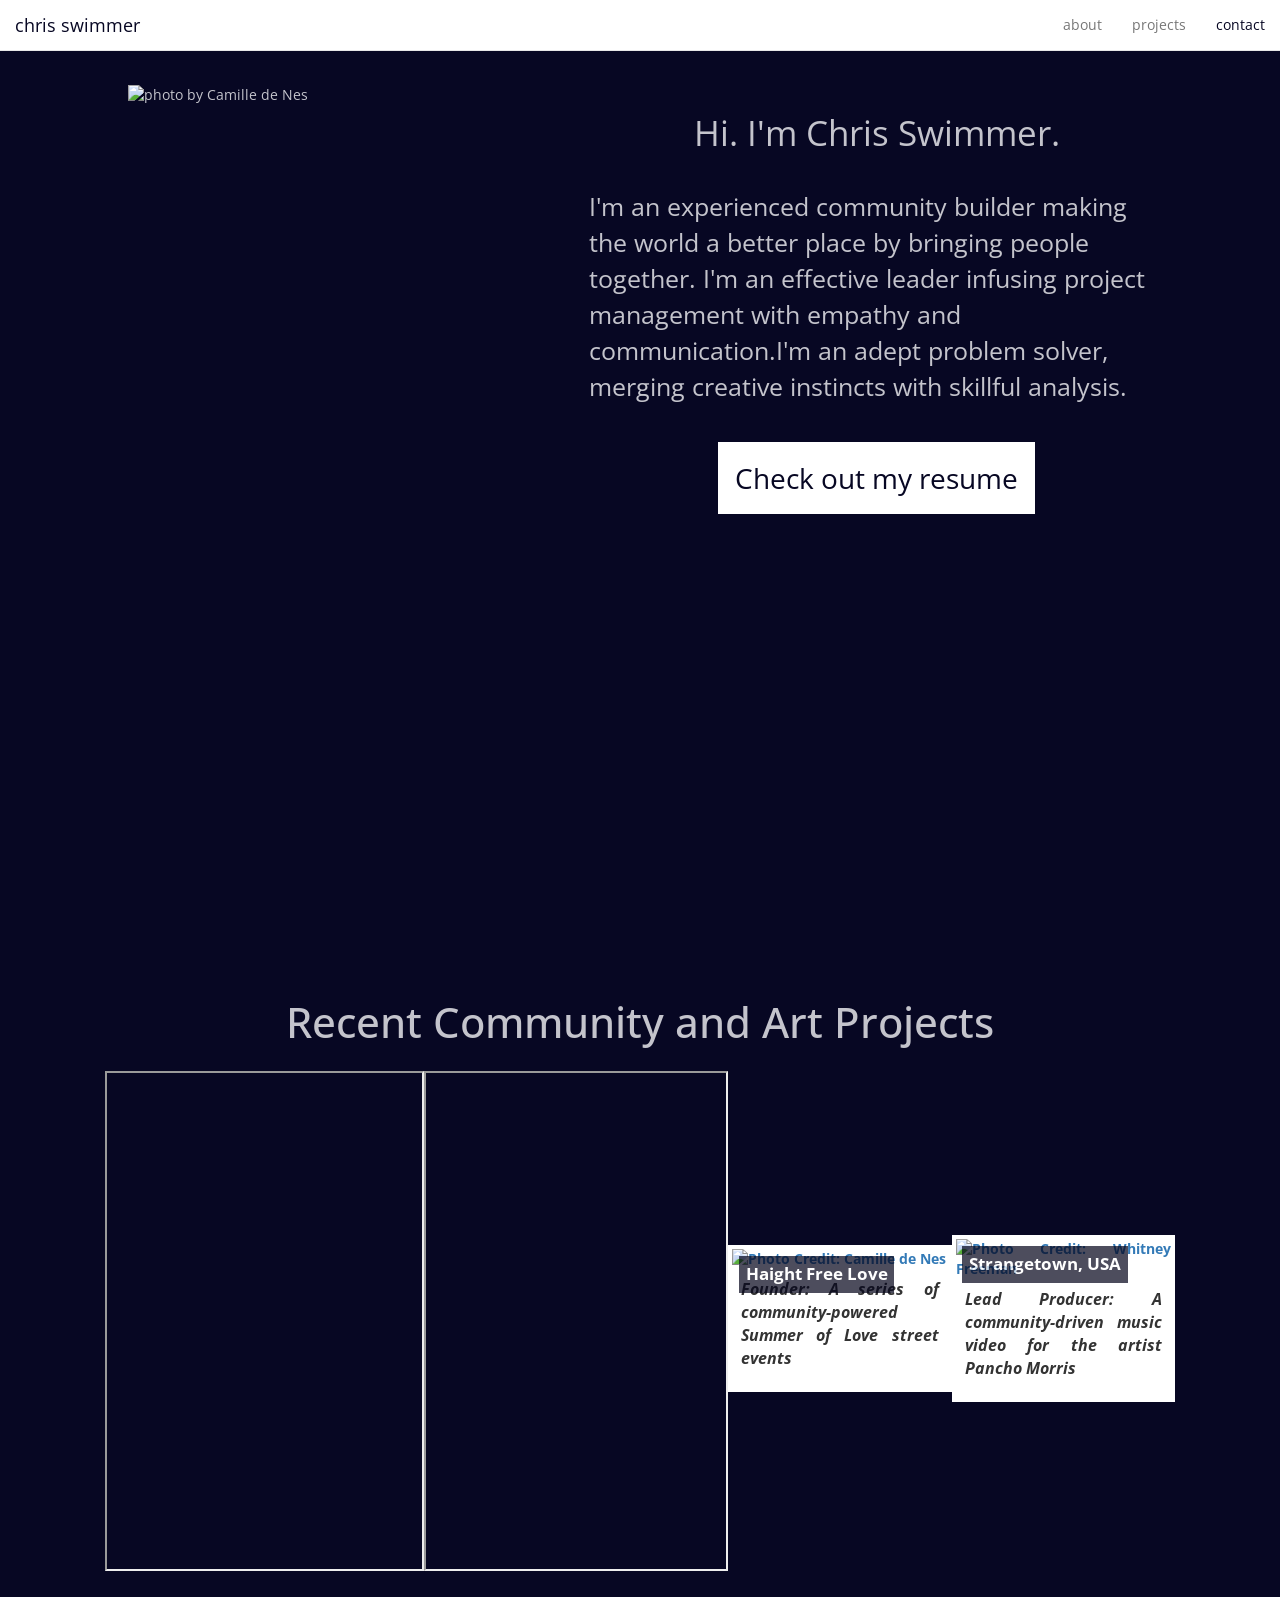
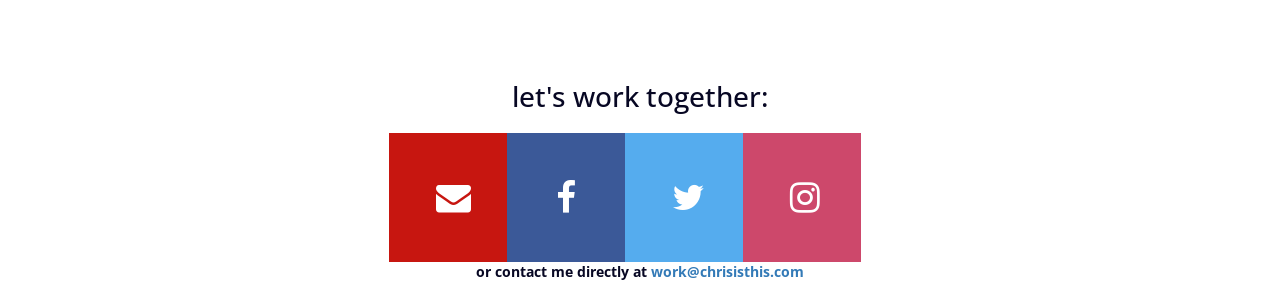
==== commit 35370feb: "twitch 4 - with chat" ====
--- a/index.html
+++ b/index.html
@@ -132,9 +132,20 @@
       <div id="projects" class="container chaortica-content text-center center-block row fancy-font">
         <h2 class="text-center">Recent Community and Art Projects</h2>
         <div class="centered">
-            <iframe src="https://player.twitch.tv/?channel=captnrubaduck"></iframe>
+            <iframe 
+              height="500"
+              width="500"
+                src="https://player.twitch.tv/?channel=captnrubaduck"></iframe>
+            <iframe
+              id="chat_embed"
+              src="https://www.twitch.tv/embed/captnrubaduck/chat"
+              height="500"
+              width="350">
+            </iframe>
+            <br>
+
             
-            
+         <!--   
             <section class="cards">
                 <article class="card">
                   <div class="thumbnail">
